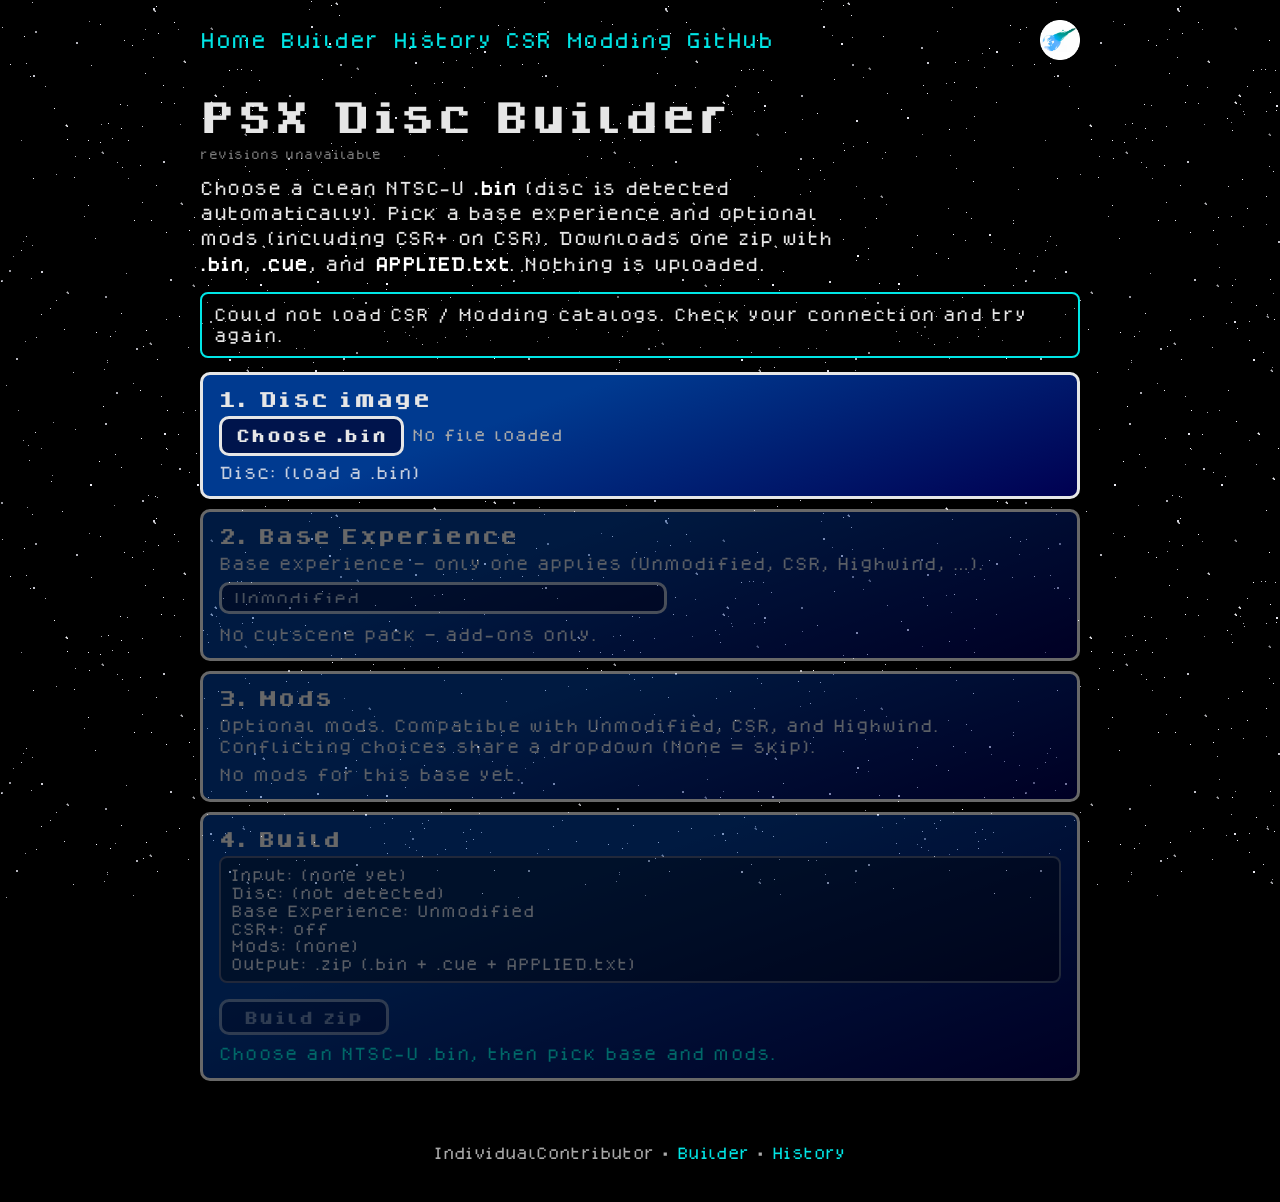
==== builder/index.html @ df6521f1 "builder: show CSR and mods manifest commits next to builder revision Same GitHub commits API as the " ====
<!DOCTYPE html>
<html lang="en">
<head>
	<meta charset="UTF-8" />
	<meta name="viewport" content="width=device-width, initial-scale=1.0" />
	<title>PSX Disc Builder — IndividualContributor</title>
	<meta name="description" content="Apply CSR, Highwind, CSR+, and mods to your Final Fantasy VII NTSC-U .bin in the browser." />
	<link rel="icon" href="/favicon.ico" type="image/x-icon" />
	<link rel="stylesheet" href="./builder.css" />
	<meta property="og:type" content="website" />
	<meta property="og:site_name" content="IndividualContributor" />
	<meta property="og:url" content="https://individualcontributor.dev/builder/" />
	<meta property="og:title" content="PSX Disc Builder — IndividualContributor" />
	<meta property="og:description" content="Apply CSR, Highwind, CSR+, and mods to your Final Fantasy VII NTSC-U .bin in the browser." />
	<meta property="og:image" content="https://individualcontributor.dev/og-builder.png" />
	<meta property="og:image:type" content="image/png" />
	<meta property="og:image:width" content="1200" />
	<meta property="og:image:height" content="630" />
	<meta property="og:image:alt" content="PSX Disc Builder — Final Fantasy VII PS1 CSR and mods" />
	<meta name="twitter:card" content="summary_large_image" />
	<meta name="twitter:title" content="PSX Disc Builder — IndividualContributor" />
	<meta name="twitter:description" content="Apply CSR, Highwind, CSR+, and mods to your Final Fantasy VII NTSC-U .bin in the browser." />
	<meta name="twitter:image" content="https://individualcontributor.dev/og-builder.png" />
</head>
<body>
	<div id="space"></div>

	<div class="container">
		<div class="header-bar">
			<nav class="nav-links">
				<a href="/">Home</a>
				<a href="/builder/">Builder</a>
				<a href="/history/">History</a>
				<a href="https://github.com/individualcontributordev/Final-Fantasy-7-CSR" target="_blank" rel="noreferrer">CSR</a>
				<a href="https://github.com/individualcontributordev/Final-Fantasy-7-Modding" target="_blank" rel="noreferrer">Modding</a>
				<a href="https://github.com/individualcontributordev" target="_blank" rel="noreferrer">GitHub</a>
			</nav>
			<img src="/meteor.png" alt="" class="site-logo" />
		</div>

		<main>
			<header class="hero">
				<h1 id="page-title">PSX Disc Builder</h1>
				<p id="builder-revision" class="builder-revision" title="Latest GitHub commits for the builder UI and pack manifests">…</p>
				<p class="lede">
					Choose a clean NTSC-U <strong>.bin</strong> (disc is detected automatically).
					Pick a base experience and optional mods (including CSR+ on CSR).
					Downloads one zip with <strong>.bin</strong>, <strong>.cue</strong>, and
					<strong>APPLIED.txt</strong>. Nothing is uploaded.
				</p>
			</header>

			<div id="load-banner" class="note" hidden></div>

			<section class="panel" id="panel-source">
				<h2>1. Disc image</h2>
				<div class="row">
					<label class="file-btn">
						Choose .bin
						<input type="file" id="bin-file" accept=".bin,.img,.iso" />
					</label>
					<span class="file-label" id="file-label">No file loaded</span>
				</div>
				<p id="disc-info" class="explainer" style="margin-bottom:0;">Disc: (load a .bin)</p>
			</section>

			<section class="panel" id="panel-base">
				<h2>2. Base Experience</h2>
				<p class="explainer" id="explainer-base"></p>
				<div id="base-list"></div>
			</section>

			<section class="panel" id="panel-mods">
				<h2>3. Mods</h2>
				<p class="explainer" id="explainer-mods"></p>
				<div id="mod-preset-list"></div>
				<div id="mod-list" class="layer-list"></div>
			</section>

			<section class="panel" id="panel-build">
				<h2>4. Build</h2>
				<pre class="plan" id="plan"></pre>
				<div class="row" style="margin-top:16px;margin-bottom:0;">
					<button type="button" id="apply" disabled>Build zip</button>
				</div>
				<p id="status" aria-live="polite"></p>
			</section>
		</main>

			<footer>
				<p>IndividualContributor · <a href="/builder/">Builder</a> · <a href="/history/">History</a></p>
			</footer>
	</div>

	<script type="module" src="./builder.js"></script>
</body>
</html>
---- builder/builder.css ----
/* Builder-specific styles. Shared chrome: /site.css */

@import url("/site.css");

/* Tighter builder main/hero (tool UI) */
main {
  padding: 16px 0 28px;
}

.hero {
  margin-bottom: 16px;
}

.hero h1 {
  margin: 0 0 10px;
}

.lede {
  margin: 0;
  line-height: 1.65;
  letter-spacing: 0.6px;
}

.note {
	margin: 0 0 14px;
	padding: 10px 12px;
	border: 2px solid var(--ff7-link);
	border-radius: 8px;
	background: rgba(0, 0, 0, 0.25);
	color: var(--ff7-text);
	font-size: 0.875rem;
	line-height: 1.5;
	letter-spacing: 1.2px;
}

/* Author display must not override the HTML hidden attribute */
.note[hidden] {
	display: none !important;
}

/* Builder panels slightly tighter than site default */
.panel {
	padding: 14px 16px;
	margin-bottom: 10px;
}

.panel.is-locked {
	opacity: 0.45;
	pointer-events: none;
}

.panel h2 {
	margin: 0 0 8px;
	font-size: 1.05rem;
	letter-spacing: 1.3px;
}

.explainer {
	margin: 0 0 8px;
	font-size: 0.85rem;
	line-height: 1.5;
	letter-spacing: 1px;
	color: #c8d0e0;
}

.explainer:empty {
	display: none;
}

.choice {
	display: flex;
	flex-direction: column;
	gap: 6px;
	margin: 0;
	cursor: pointer;
	font-size: 0.7rem;
	line-height: 1.2;
	letter-spacing: 0.3px;
}

.choice:last-child { margin-bottom: 0; }

.choice input {
	accent-color: var(--ff7-link);
	align-self: flex-start;
	margin-top: 2px;
}

.choice span {
	order: -1;
	overflow: hidden;
	text-overflow: ellipsis;
	display: -webkit-box;
	-webkit-line-clamp: 2;
	-webkit-box-orient: vertical;
	word-break: break-word;
}

.choice strong {
	display: block;
	font-family: "DogicaPixelBold", Arial, sans-serif;
	letter-spacing: 0.3px;
	font-weight: bold;
}

.choice.is-disabled {
	opacity: 0.5;
	cursor: not-allowed;
	pointer-events: none;
}

.choice input:disabled {
	cursor: not-allowed;
	pointer-events: none;
}

.choice.is-disabled input {
	pointer-events: none;
}

.row {
	display: flex;
	flex-wrap: wrap;
	gap: 8px;
	align-items: center;
	margin-bottom: 6px;
}

.file-label {
	color: var(--ff7-muted);
	font-size: 0.8rem;
	letter-spacing: 1px;
}

button, .file-btn {
	appearance: none;
	font-family: "DogicaPixelBold", Arial, sans-serif;
	font-size: 0.85rem;
	letter-spacing: 1.3px;
	color: var(--ff7-text);
	background: rgba(0, 0, 40, 0.65);
	border: 3px solid var(--ff7-text);
	border-radius: 10px;
	padding: 9px 14px;
	cursor: pointer;
}

button:hover:not(:disabled), .file-btn:hover {
	color: #000;
	background: var(--ff7-link);
	border-color: var(--ff7-link);
}

button:disabled {
	opacity: 0.45;
	cursor: not-allowed;
}

button#apply {
	padding: 10px 22px;
}

button#apply.is-busy,
button#apply.is-busy:disabled {
	opacity: 1;
	cursor: wait;
	color: var(--ff7-link);
}

select#base-select,
select#pack-preset-select,
select#mod-preset-select,
select[name="addon-group"] {
	display: block;
	width: 100%;
	max-width: 28rem;
	appearance: none;
	font-family: "DogicaPixelRegular", Arial, sans-serif;
	font-size: 0.85rem;
	letter-spacing: 0.8px;
	color: var(--ff7-text);
	background: rgba(0, 0, 40, 0.65);
	border: 3px solid var(--ff7-text);
	border-radius: 10px;
	padding: 8px 12px;
	cursor: pointer;
}

	/* Hover/focus only when enabled — disabled selects match .choice.is-disabled (no glow). */
	select#base-select:hover:not(:disabled),
	select#base-select:focus:not(:disabled),
	select#pack-preset-select:hover:not(:disabled),
	select#pack-preset-select:focus:not(:disabled),
	select#mod-preset-select:hover:not(:disabled),
	select#mod-preset-select:focus:not(:disabled),
	select[name="addon-group"]:hover:not(:disabled),
	select[name="addon-group"]:focus:not(:disabled) {
		border-color: var(--ff7-link);
		outline: none;
	}

	select#base-select option,
	select#base-select optgroup,
	select#pack-preset-select option,
	select#mod-preset-select option,
	select[name="addon-group"] option {
		background: #000051;
		color: var(--ff7-text);
	}

	select[name="addon-group"] option:disabled,
	select#pack-preset-select option:disabled,
	select#mod-preset-select option:disabled {
		opacity: 0.5;
	}

.addon-group {
	margin: 0 0 10px;
}

.addon-group:last-child {
	margin-bottom: 0;
}

.addon-group-label {
	display: block;
	margin: 0 0 5px;
	font-family: "DogicaPixelBold", Arial, sans-serif;
	/* Smaller than panel H2 so long titles like "Field Random Encounters" fit */
	font-size: 0.62rem;
	line-height: 1.35;
	letter-spacing: 0.2px;
	color: var(--ff7-text);
	overflow: hidden;
	text-overflow: ellipsis;
	white-space: nowrap;
}

/* Single line for labels since we prevent wrapping */
.layer-list .addon-group-label {
	min-height: 1.3em;
}

/* Add-ons: all-disc row on top, then Disc 1 | 2 | 3 columns */
.layer-list {
	display: flex;
	flex-direction: column;
	gap: 28px;
}

.addon-section-title {
	margin: 0 0 10px;
	font-family: "DogicaPixelBold", Arial, sans-serif;
	font-size: 0.72rem;
	letter-spacing: 1.2px;
	color: var(--ff7-link);
	text-transform: uppercase;
}

.addon-section-all {
	/* No header / no divider — rely on .layer-list gap */
	padding-bottom: 0;
	border-bottom: none;
	margin-bottom: 4px;
}

.addon-all-grid {
	display: grid;
	grid-template-columns: repeat(auto-fill, minmax(200px, 1fr));
	gap: 12px 16px;
	align-items: start;
}

.addon-disc-columns {
	display: grid;
	grid-template-columns: repeat(3, minmax(0, 1fr));
	gap: 12px 14px;
	align-items: start;
}

.addon-disc-col {
	min-width: 0;
	padding: 10px 10px 12px;
	background: rgba(0, 0, 30, 0.35);
	border: 1px solid rgba(255, 255, 255, 0.12);
	border-radius: 8px;
	transition: opacity 0.15s ease, border-color 0.15s ease, box-shadow 0.15s ease,
		filter 0.15s ease;
}

/* Loaded disc column: clearer frame so it reads as the active slot */
.addon-disc-col.is-active {
	opacity: 1;
	border-color: rgba(0, 200, 255, 0.45);
	box-shadow: 0 0 0 1px rgba(0, 200, 255, 0.12), inset 0 0 18px rgba(0, 80, 160, 0.25);
	background: rgba(0, 30, 70, 0.45);
}

/* Other discs while one is loaded: still visible for catalog, but quieter */
.addon-disc-col.is-inactive {
	opacity: 0.38;
	filter: grayscale(0.35);
	border-color: rgba(255, 255, 255, 0.06);
	background: rgba(0, 0, 20, 0.22);
}

.addon-disc-col.is-inactive .addon-section-title {
	color: rgba(200, 220, 255, 0.55);
}

.addon-disc-col .addon-section-title {
	margin-bottom: 12px;
	padding-bottom: 6px;
	border-bottom: 1px solid rgba(255, 255, 255, 0.1);
	text-align: center;
	display: flex;
	flex-wrap: wrap;
	align-items: center;
	justify-content: center;
	gap: 6px 8px;
}

.addon-disc-badge {
	display: inline-block;
	font-family: "DogicaPixelRegular", Arial, sans-serif;
	font-size: 0.55rem;
	letter-spacing: 0.8px;
	text-transform: uppercase;
	padding: 2px 6px;
	border-radius: 4px;
	border: 1px solid rgba(0, 220, 255, 0.5);
	color: var(--ff7-link);
	background: rgba(0, 60, 120, 0.45);
	vertical-align: middle;
}

.addon-disc-badge.is-muted {
	border-color: rgba(255, 255, 255, 0.15);
	color: rgba(200, 220, 255, 0.45);
	background: rgba(0, 0, 0, 0.25);
}

.addon-disc-col-body {
	display: flex;
	flex-direction: column;
	gap: 10px;
}

.addon-col-empty {
	margin: 0;
	font-size: 0.65rem;
	letter-spacing: 0.6px;
	opacity: 0.55;
	text-align: center;
	padding: 8px 4px;
}

.addon-disc-col.is-inactive .addon-col-empty {
	opacity: 0.75;
}

.layer-list .addon-group {
	margin: 0;
	display: flex;
	flex-direction: column;
}

.layer-list select[name="addon-group"] {
	max-width: none;
}

.layer-list .choice {
	margin: 0;
	padding: 8px;
	background: rgba(0, 0, 40, 0.3);
	border: 1px solid rgba(255, 255, 255, 0.1);
	border-radius: 6px;
}

@media (max-width: 720px) {
	.addon-disc-columns {
		grid-template-columns: 1fr;
	}
}

.preset-dropdown-wrap {
	margin-bottom: 24px;
	padding-bottom: 24px;
	border-bottom: 1px solid var(--ff7-border);
}

.preset-label {
	display: block;
	margin: 0 0 8px;
	font-family: "DogicaPixelBold", Arial, sans-serif;
	font-size: 0.9rem;
	line-height: 1.3;
	letter-spacing: 1px;
	text-transform: uppercase;
}

/* Match .choice.is-disabled: dim + not-allowed + no hover/click (opacity on wrap only). */
select#pack-preset-select:disabled,
select#mod-preset-select:disabled,
select[name="addon-group"]:disabled,
select#base-select:disabled {
	cursor: not-allowed;
	pointer-events: none;
}

.preset-dropdown-wrap.is-disabled,
.addon-group.is-disabled {
	opacity: 0.5;
	cursor: not-allowed;
	pointer-events: none;
}

input[type="file"] {
	position: absolute;
	width: 1px;
	height: 1px;
	opacity: 0;
	overflow: hidden;
}

.plan {
	margin: 0;
	padding: 8px 10px;
	background: rgba(0, 0, 0, 0.35);
	border: 2px solid #4a5a80;
	border-radius: 8px;
	white-space: pre-wrap;
	font-family: "DogicaPixelRegular", monospace;
	font-size: 0.8rem;
	line-height: 1.4;
	letter-spacing: 1px;
	color: #c8d0e0;
}

.plan:empty {
	display: none;
}

#status {
	min-height: 1.4em;
	margin: 8px 0 0;
	color: var(--ff7-link);
	font-size: 0.85rem;
	letter-spacing: 1.2px;
	line-height: 1.5;
}

#status.is-error { color: #ff6b8a; }

#disc-info.is-error { color: #ff6b8a; }

.panel.is-empty .layer-list {
	opacity: 0.85;
}

/* Secondary line under free checkboxes (e.g. Single-disc whole-game hint) */
.choice-hint {
	display: block;
	margin-top: 0.2rem;
	font-size: 0.85em;
	font-weight: normal;
	opacity: 0.8;
	line-height: 1.35;
	max-width: 36rem;
}

.builder-revision {
	margin: 0.15rem 0 0.75rem;
	font-size: 0.62rem;
	letter-spacing: 0.6px;
	opacity: 0.55;
	font-family: "DogicaPixelRegular", Arial, sans-serif;
}
.builder-revision a {
	color: inherit;
	text-decoration: none;
	border-bottom: 1px dotted rgba(255, 255, 255, 0.25);
}
.builder-revision a:hover {
	opacity: 1;
	border-bottom-color: rgba(0, 200, 255, 0.5);
}
.builder-revision-miss {
	opacity: 0.75;
}


/* Whole-page freeze while zip/build is running */
body.is-building {
	cursor: progress;
}
body.is-building .panel.is-locked {
	opacity: 0.5;
}
label.file-btn.is-locked-control {
	opacity: 0.45;
	pointer-events: none;
	cursor: not-allowed;
}

/* Build progress — spinner + banter (theme-matched) */
#status.is-building-status {
	color: var(--ff7-text);
}

.build-status {
	display: flex;
	align-items: flex-start;
	gap: 12px;
	margin-top: 4px;
	padding: 10px 12px;
	border: 2px solid var(--ff7-link);
	border-radius: 8px;
	background: rgba(0, 0, 40, 0.45);
}

.build-spinner {
	flex: 0 0 auto;
	width: 22px;
	height: 22px;
	margin-top: 2px;
	border-radius: 50%;
	border: 3px solid rgba(0, 230, 230, 0.25);
	border-top-color: var(--ff7-link);
	border-right-color: var(--ff7-link);
	animation: ff7-spin 0.85s linear infinite;
}

@keyframes ff7-spin {
	to { transform: rotate(360deg); }
}

.build-status-text {
	min-width: 0;
	flex: 1;
}

.build-status-main {
	color: var(--ff7-link);
	font-size: 0.85rem;
	letter-spacing: 1.1px;
	line-height: 1.45;
}

.build-status-sub {
	margin-top: 4px;
	color: #c8d0e0;
	font-size: 0.75rem;
	letter-spacing: 0.9px;
	line-height: 1.4;
	opacity: 0.9;
}

.build-done-line {
	color: var(--ff7-link);
	margin-bottom: 6px;
	letter-spacing: 1px;
	line-height: 1.45;
}

.build-done-row {
	color: var(--ff7-text);
	font-size: 0.8rem;
	letter-spacing: 0.9px;
	line-height: 1.45;
}

.build-done-row code {
	font-family: "DogicaPixelRegular", monospace;
	color: var(--ff7-link);
	font-size: 0.78rem;
}

.build-done-row a {
	color: var(--ff7-link);
}
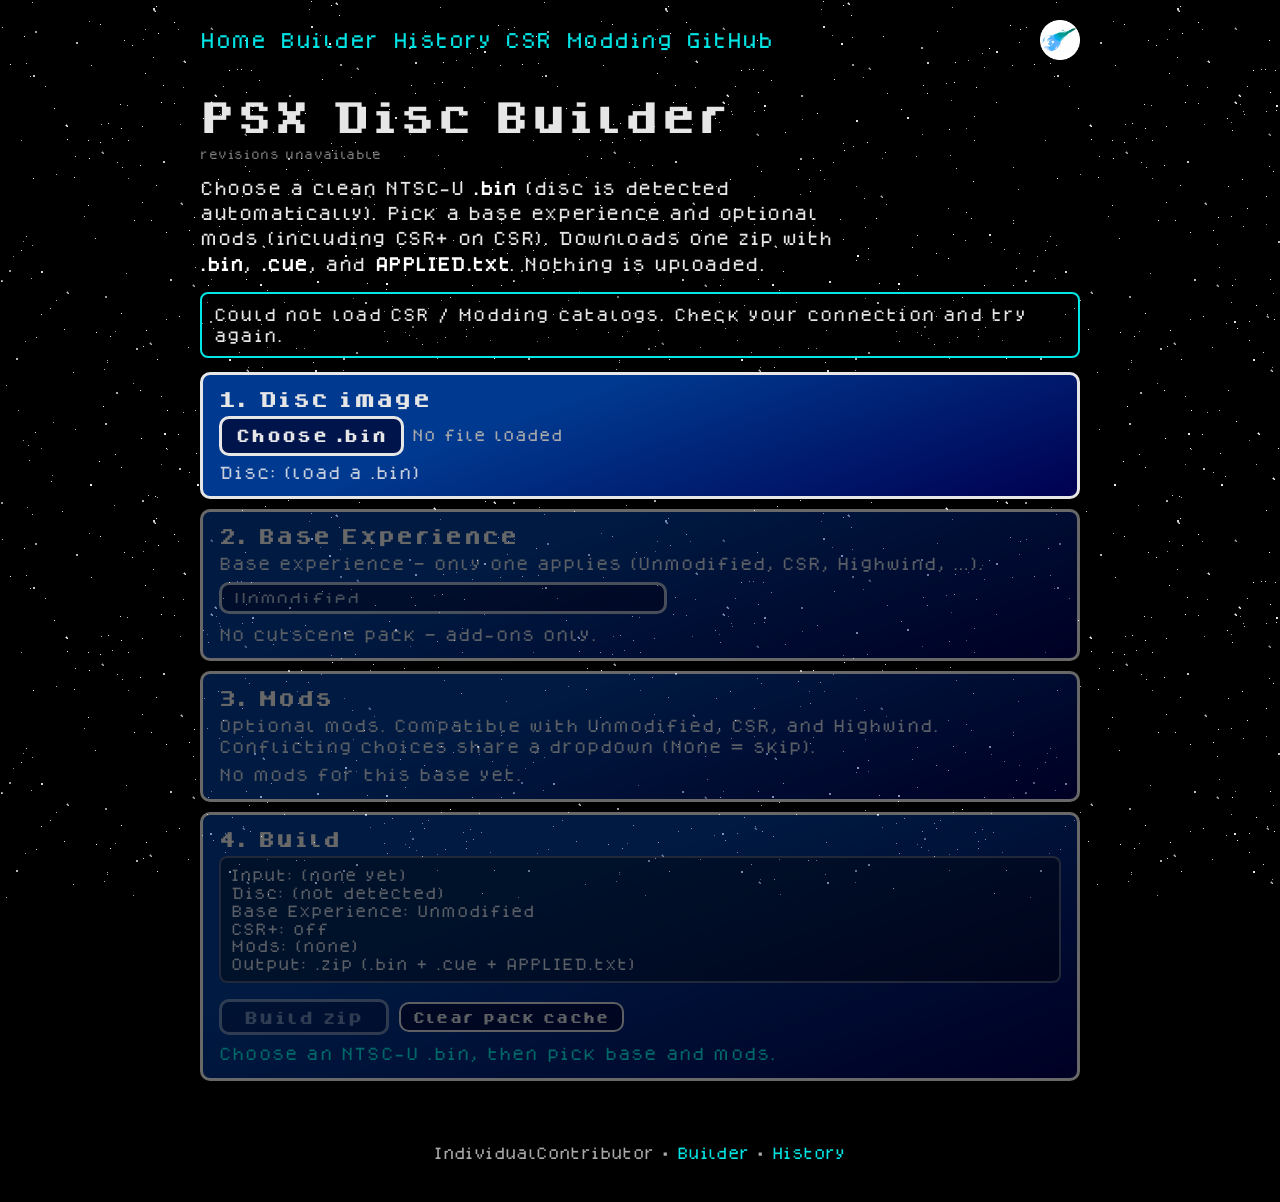
==== commit 425ea9f6: "builder: IndexedDB pack layer cache (survives hard reload) Cache ic-layer-v1 JSON by pack id@version" ====
--- a/builder/index.html
+++ b/builder/index.html
@@ -80,8 +80,11 @@
 			<section class="panel" id="panel-build">
 				<h2>4. Build</h2>
 				<pre class="plan" id="plan"></pre>
-				<div class="row" style="margin-top:16px;margin-bottom:0;">
+				<div class="row" style="margin-top:16px;margin-bottom:0;flex-wrap:wrap;gap:10px;align-items:center;">
 					<button type="button" id="apply" disabled>Build zip</button>
+					<button type="button" id="clear-layer-cache" class="btn-secondary" title="Clears cached pack layers from this browser. Manifests always reload. Use if a pack update looks stuck.">
+						Clear pack cache
+					</button>
 				</div>
 				<p id="status" aria-live="polite"></p>
 			</section>
--- a/builder/builder.css
+++ b/builder/builder.css
@@ -86,14 +86,15 @@
 	margin-top: 2px;
 }
 
-.choice span {
+.choice > span {
 	order: -1;
-	overflow: hidden;
-	text-overflow: ellipsis;
-	display: -webkit-box;
-	-webkit-line-clamp: 2;
-	-webkit-box-orient: vertical;
+	/* line-clamp clipped BETA badge borders */
+	overflow: visible;
 	word-break: break-word;
+	display: flex;
+	flex-direction: column;
+	gap: 0.25rem;
+	min-width: 0;
 }
 
 .choice strong {
@@ -158,6 +159,13 @@
 
 button#apply {
 	padding: 10px 22px;
+}
+
+button.btn-secondary {
+	font-size: 0.75rem;
+	padding: 8px 12px;
+	opacity: 0.9;
+	border-width: 2px;
 }
 
 button#apply.is-busy,
@@ -340,6 +348,43 @@
 	background: rgba(0, 0, 0, 0.25);
 }
 
+/* BETA label for unfinished / known-buggy packs */
+.choice-title {
+	display: flex;
+	flex-wrap: wrap;
+	align-items: center;
+	gap: 0.45em 0.55em;
+	overflow: visible;
+}
+
+.choice-title-text {
+	font-family: "DogicaPixelBold", Arial, sans-serif;
+	letter-spacing: 0.3px;
+	font-weight: bold;
+	min-width: 0;
+}
+
+.addon-beta-badge {
+	display: inline-flex;
+	align-items: center;
+	flex: 0 0 auto;
+	margin: 0;
+	font-family: "DogicaPixelRegular", Arial, sans-serif;
+	font-size: 0.55rem;
+	line-height: 1;
+	letter-spacing: 0.9px;
+	text-transform: uppercase;
+	padding: 3px 6px 2px;
+	border-radius: 4px;
+	border: 1px solid rgba(255, 180, 60, 0.75);
+	color: #ffd48a;
+	background: rgba(80, 40, 0, 0.55);
+	font-weight: normal;
+	position: relative;
+	z-index: 1;
+}
+
+
 .addon-disc-col-body {
 	display: flex;
 	flex-direction: column;
@@ -371,10 +416,11 @@
 
 .layer-list .choice {
 	margin: 0;
-	padding: 8px;
+	padding: 10px 8px 8px;
 	background: rgba(0, 0, 40, 0.3);
 	border: 1px solid rgba(255, 255, 255, 0.1);
 	border-radius: 6px;
+	overflow: visible;
 }
 
 @media (max-width: 720px) {
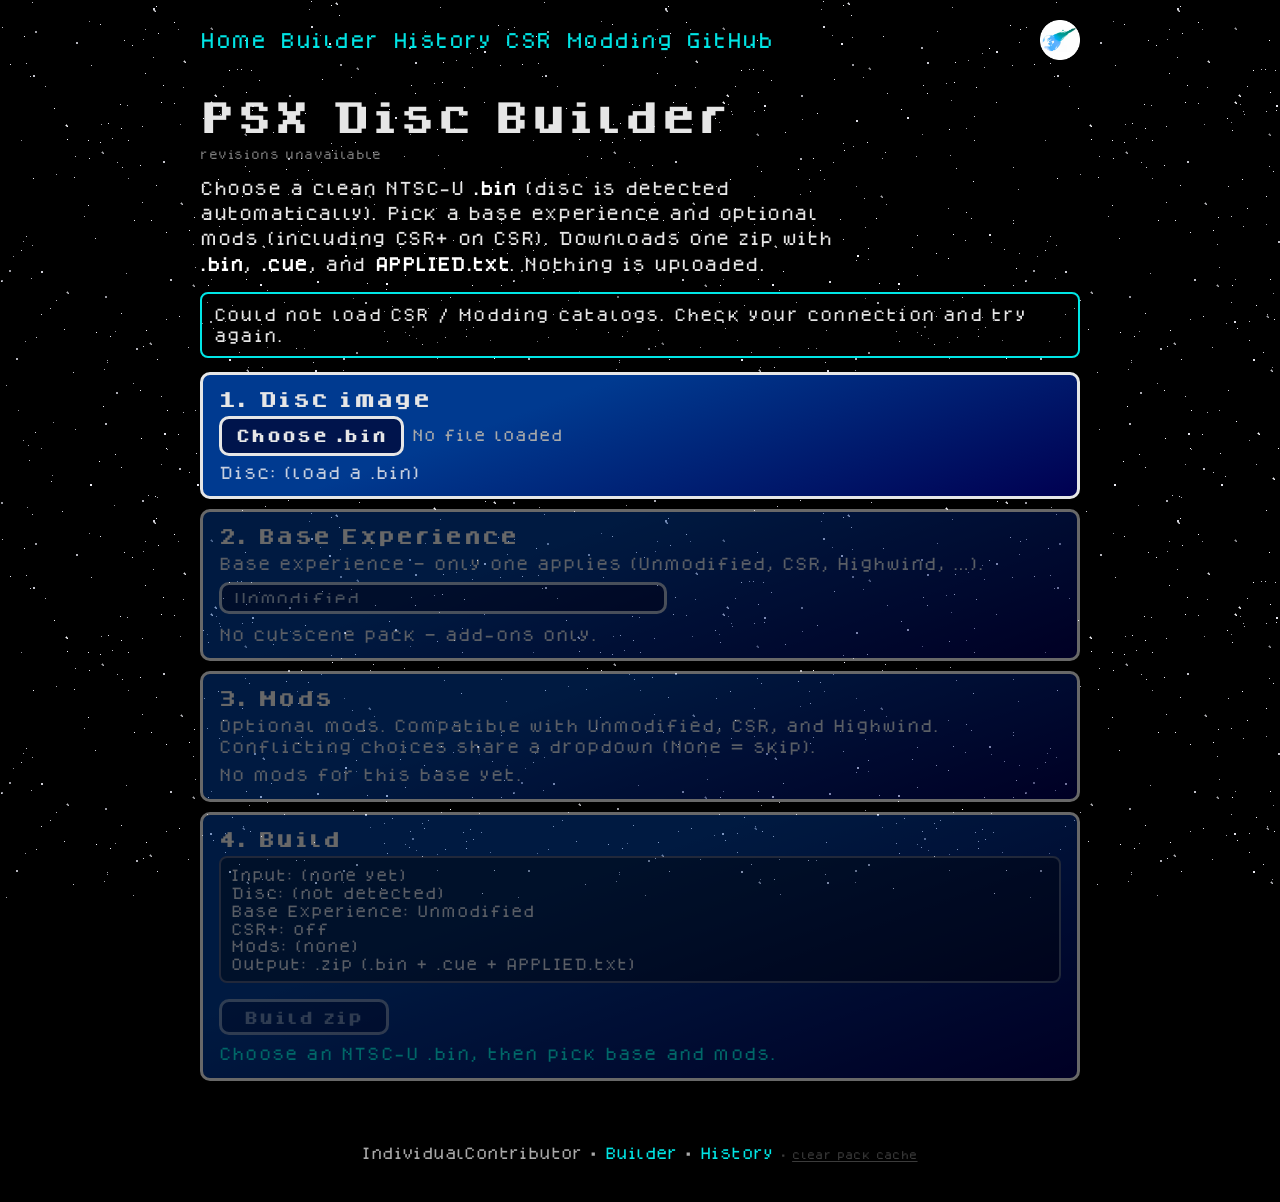
==== commit 12e1e55a: "builder: auto-invalidate pack cache on version bump; hide clear control Manifests fetch with no-stor" ====
--- a/builder/index.html
+++ b/builder/index.html
@@ -80,18 +80,17 @@
 			<section class="panel" id="panel-build">
 				<h2>4. Build</h2>
 				<pre class="plan" id="plan"></pre>
-				<div class="row" style="margin-top:16px;margin-bottom:0;flex-wrap:wrap;gap:10px;align-items:center;">
+				<div class="row" style="margin-top:16px;margin-bottom:0;">
 					<button type="button" id="apply" disabled>Build zip</button>
-					<button type="button" id="clear-layer-cache" class="btn-secondary" title="Clears cached pack layers from this browser. Manifests always reload. Use if a pack update looks stuck.">
-						Clear pack cache
-					</button>
 				</div>
 				<p id="status" aria-live="polite"></p>
 			</section>
 		</main>
 
 			<footer>
-				<p>IndividualContributor · <a href="/builder/">Builder</a> · <a href="/history/">History</a></p>
+				<p>IndividualContributor · <a href="/builder/">Builder</a> · <a href="/history/">History</a>
+					<span class="footer-dev-tools" title="Developer only"> · <button type="button" id="clear-layer-cache" class="footer-cache-clear">clear pack cache</button></span>
+				</p>
 			</footer>
 	</div>
 
--- a/builder/builder.css
+++ b/builder/builder.css
@@ -625,3 +625,32 @@
 .build-done-row a {
 	color: var(--ff7-link);
 }
+
+/* Dev-only: pack layer cache wipe — quiet footer control */
+.footer-dev-tools {
+	opacity: 0.35;
+	font-size: 0.7em;
+}
+.footer-dev-tools:hover {
+	opacity: 0.85;
+}
+button.footer-cache-clear {
+	appearance: none;
+	font: inherit;
+	font-size: inherit;
+	letter-spacing: inherit;
+	color: inherit;
+	background: none;
+	border: none;
+	padding: 0;
+	margin: 0;
+	cursor: pointer;
+	text-decoration: underline;
+	text-underline-offset: 2px;
+	border-radius: 0;
+}
+button.footer-cache-clear:hover {
+	color: var(--ff7-link);
+	background: none;
+	border: none;
+}
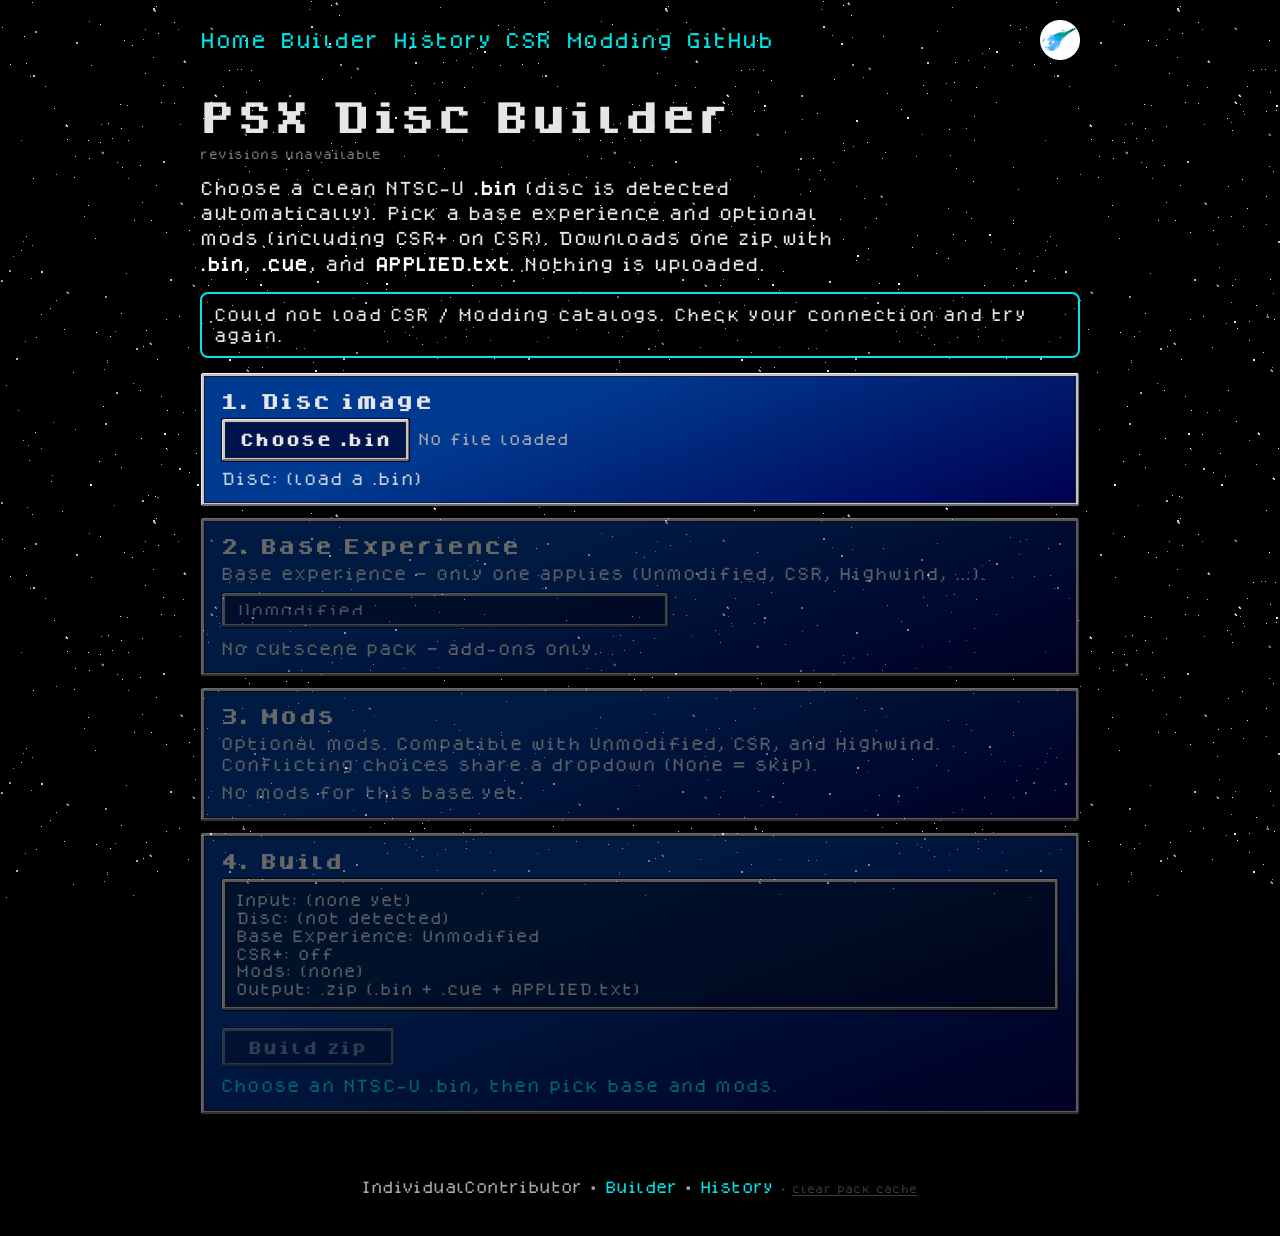
==== commit 22ec2189: "Remove the preset mechanism from the builder The Preset dropdown bundled several add-ons under one c" ====
--- a/builder/index.html
+++ b/builder/index.html
@@ -41,7 +41,7 @@
 		<main>
 			<header class="hero">
 				<h1 id="page-title">PSX Disc Builder</h1>
-				<p id="builder-revision" class="builder-revision" title="Latest GitHub commits for the builder UI and pack manifests">…</p>
+				<p id="builder-revision" class="builder-revision" title="Latest GitHub commits touching each repo's builder/ folder">…</p>
 				<p class="lede">
 					Choose a clean NTSC-U <strong>.bin</strong> (disc is detected automatically).
 					Pick a base experience and optional mods (including CSR+ on CSR).
@@ -73,7 +73,6 @@
 			<section class="panel" id="panel-mods">
 				<h2>3. Mods</h2>
 				<p class="explainer" id="explainer-mods"></p>
-				<div id="mod-preset-list"></div>
 				<div id="mod-list" class="layer-list"></div>
 			</section>
 
--- a/builder/builder.css
+++ b/builder/builder.css
@@ -80,10 +80,38 @@
 
 .choice:last-child { margin-bottom: 0; }
 
-.choice input {
-	accent-color: var(--ff7-link);
+/*
+ * Add-on toggles are the FF7 materia socket sprite instead of a native
+ * checkbox: empty socket when off, glowing red orb when on. Both PNGs are
+ * native 11x12 game pixels drawn at 2x, so image-rendering must stay pixelated.
+ */
+.choice input[type="checkbox"] {
+	appearance: none;
+	flex: 0 0 auto;
 	align-self: flex-start;
-	margin-top: 2px;
+	width: 22px;
+	height: 22px;
+	margin: 0;
+	padding: 0;
+	border: none;
+	background: url("./materia-off.png") no-repeat center / 22px 22px;
+	cursor: inherit;
+	image-rendering: pixelated;
+	image-rendering: crisp-edges;
+}
+
+.choice input[type="checkbox"]:checked {
+	background-image: url("./materia-on.png");
+}
+
+/* drop-shadow rather than box-shadow so the glow hugs the round sprite. */
+.choice:not(.is-disabled):hover input[type="checkbox"] {
+	filter: drop-shadow(0 0 3px rgba(0, 230, 230, 0.9));
+}
+
+.choice input[type="checkbox"]:focus-visible {
+	outline: 2px solid var(--ff7-link);
+	outline-offset: 2px;
 }
 
 .choice > span {
@@ -140,8 +168,6 @@
 	letter-spacing: 1.3px;
 	color: var(--ff7-text);
 	background: rgba(0, 0, 40, 0.65);
-	border: 3px solid var(--ff7-text);
-	border-radius: 10px;
 	padding: 9px 14px;
 	cursor: pointer;
 }
@@ -149,7 +175,7 @@
 button:hover:not(:disabled), .file-btn:hover {
 	color: #000;
 	background: var(--ff7-link);
-	border-color: var(--ff7-link);
+	border-radius: 10px;
 }
 
 button:disabled {
@@ -165,7 +191,6 @@
 	font-size: 0.75rem;
 	padding: 8px 12px;
 	opacity: 0.9;
-	border-width: 2px;
 }
 
 button#apply.is-busy,
@@ -176,8 +201,6 @@
 }
 
 select#base-select,
-select#pack-preset-select,
-select#mod-preset-select,
 select[name="addon-group"] {
 	display: block;
 	width: 100%;
@@ -188,8 +211,6 @@
 	letter-spacing: 0.8px;
 	color: var(--ff7-text);
 	background: rgba(0, 0, 40, 0.65);
-	border: 3px solid var(--ff7-text);
-	border-radius: 10px;
 	padding: 8px 12px;
 	cursor: pointer;
 }
@@ -197,28 +218,19 @@
 	/* Hover/focus only when enabled — disabled selects match .choice.is-disabled (no glow). */
 	select#base-select:hover:not(:disabled),
 	select#base-select:focus:not(:disabled),
-	select#pack-preset-select:hover:not(:disabled),
-	select#pack-preset-select:focus:not(:disabled),
-	select#mod-preset-select:hover:not(:disabled),
-	select#mod-preset-select:focus:not(:disabled),
 	select[name="addon-group"]:hover:not(:disabled),
 	select[name="addon-group"]:focus:not(:disabled) {
-		border-color: var(--ff7-link);
 		outline: none;
 	}
 
 	select#base-select option,
 	select#base-select optgroup,
-	select#pack-preset-select option,
-	select#mod-preset-select option,
 	select[name="addon-group"] option {
 		background: #000051;
 		color: var(--ff7-text);
 	}
 
-	select[name="addon-group"] option:disabled,
-	select#pack-preset-select option:disabled,
-	select#mod-preset-select option:disabled {
+	select[name="addon-group"] option:disabled {
 		opacity: 0.5;
 	}
 
@@ -279,81 +291,17 @@
 	align-items: start;
 }
 
-.addon-disc-columns {
-	display: grid;
-	grid-template-columns: repeat(3, minmax(0, 1fr));
-	gap: 12px 14px;
-	align-items: start;
-}
-
-.addon-disc-col {
+/* Title on first line; version + BETA on the line below */
+.choice-body {
+	display: flex;
+	flex-direction: column;
+	align-items: flex-start;
+	gap: 0.28em;
 	min-width: 0;
-	padding: 10px 10px 12px;
-	background: rgba(0, 0, 30, 0.35);
-	border: 1px solid rgba(255, 255, 255, 0.12);
-	border-radius: 8px;
-	transition: opacity 0.15s ease, border-color 0.15s ease, box-shadow 0.15s ease,
-		filter 0.15s ease;
-}
-
-/* Loaded disc column: clearer frame so it reads as the active slot */
-.addon-disc-col.is-active {
-	opacity: 1;
-	border-color: rgba(0, 200, 255, 0.45);
-	box-shadow: 0 0 0 1px rgba(0, 200, 255, 0.12), inset 0 0 18px rgba(0, 80, 160, 0.25);
-	background: rgba(0, 30, 70, 0.45);
-}
-
-/* Other discs while one is loaded: still visible for catalog, but quieter */
-.addon-disc-col.is-inactive {
-	opacity: 0.38;
-	filter: grayscale(0.35);
-	border-color: rgba(255, 255, 255, 0.06);
-	background: rgba(0, 0, 20, 0.22);
-}
-
-.addon-disc-col.is-inactive .addon-section-title {
-	color: rgba(200, 220, 255, 0.55);
-}
-
-.addon-disc-col .addon-section-title {
-	margin-bottom: 12px;
-	padding-bottom: 6px;
-	border-bottom: 1px solid rgba(255, 255, 255, 0.1);
-	text-align: center;
-	display: flex;
-	flex-wrap: wrap;
-	align-items: center;
-	justify-content: center;
-	gap: 6px 8px;
-}
-
-.addon-disc-badge {
-	display: inline-block;
-	font-family: "DogicaPixelRegular", Arial, sans-serif;
-	font-size: 0.55rem;
-	letter-spacing: 0.8px;
-	text-transform: uppercase;
-	padding: 2px 6px;
-	border-radius: 4px;
-	border: 1px solid rgba(0, 220, 255, 0.5);
-	color: var(--ff7-link);
-	background: rgba(0, 60, 120, 0.45);
-	vertical-align: middle;
-}
-
-.addon-disc-badge.is-muted {
-	border-color: rgba(255, 255, 255, 0.15);
-	color: rgba(200, 220, 255, 0.45);
-	background: rgba(0, 0, 0, 0.25);
-}
-
-/* BETA label for unfinished / known-buggy packs */
+}
+
 .choice-title {
-	display: flex;
-	flex-wrap: wrap;
-	align-items: center;
-	gap: 0.45em 0.55em;
+	display: block;
 	overflow: visible;
 }
 
@@ -362,6 +310,33 @@
 	letter-spacing: 0.3px;
 	font-weight: bold;
 	min-width: 0;
+}
+
+.choice-meta {
+	display: flex;
+	flex-wrap: wrap;
+	align-items: center;
+	gap: 0.4em 0.5em;
+}
+
+.addon-version-badge {
+	display: inline-flex;
+	align-items: center;
+	flex: 0 0 auto;
+	margin: 0;
+	font-family: "DogicaPixelRegular", Arial, sans-serif;
+	font-size: 0.55rem;
+	line-height: 1;
+	letter-spacing: 0.6px;
+	padding: 3px 6px 2px;
+	border-radius: 4px;
+	border: 1px solid rgba(140, 160, 200, 0.55);
+	color: #c5d0e6;
+	background: rgba(20, 30, 50, 0.55);
+	font-weight: normal;
+	position: relative;
+	z-index: 1;
+	white-space: nowrap;
 }
 
 .addon-beta-badge {
@@ -385,25 +360,6 @@
 }
 
 
-.addon-disc-col-body {
-	display: flex;
-	flex-direction: column;
-	gap: 10px;
-}
-
-.addon-col-empty {
-	margin: 0;
-	font-size: 0.65rem;
-	letter-spacing: 0.6px;
-	opacity: 0.55;
-	text-align: center;
-	padding: 8px 4px;
-}
-
-.addon-disc-col.is-inactive .addon-col-empty {
-	opacity: 0.75;
-}
-
 .layer-list .addon-group {
 	margin: 0;
 	display: flex;
@@ -418,43 +374,17 @@
 	margin: 0;
 	padding: 10px 8px 8px;
 	background: rgba(0, 0, 40, 0.3);
-	border: 1px solid rgba(255, 255, 255, 0.1);
 	border-radius: 6px;
 	overflow: visible;
 }
 
-@media (max-width: 720px) {
-	.addon-disc-columns {
-		grid-template-columns: 1fr;
-	}
-}
-
-.preset-dropdown-wrap {
-	margin-bottom: 24px;
-	padding-bottom: 24px;
-	border-bottom: 1px solid var(--ff7-border);
-}
-
-.preset-label {
-	display: block;
-	margin: 0 0 8px;
-	font-family: "DogicaPixelBold", Arial, sans-serif;
-	font-size: 0.9rem;
-	line-height: 1.3;
-	letter-spacing: 1px;
-	text-transform: uppercase;
-}
-
 /* Match .choice.is-disabled: dim + not-allowed + no hover/click (opacity on wrap only). */
-select#pack-preset-select:disabled,
-select#mod-preset-select:disabled,
 select[name="addon-group"]:disabled,
 select#base-select:disabled {
 	cursor: not-allowed;
 	pointer-events: none;
 }
 
-.preset-dropdown-wrap.is-disabled,
 .addon-group.is-disabled {
 	opacity: 0.5;
 	cursor: not-allowed;
@@ -473,7 +403,6 @@
 	margin: 0;
 	padding: 8px 10px;
 	background: rgba(0, 0, 0, 0.35);
-	border: 2px solid #4a5a80;
 	border-radius: 8px;
 	white-space: pre-wrap;
 	font-family: "DogicaPixelRegular", monospace;
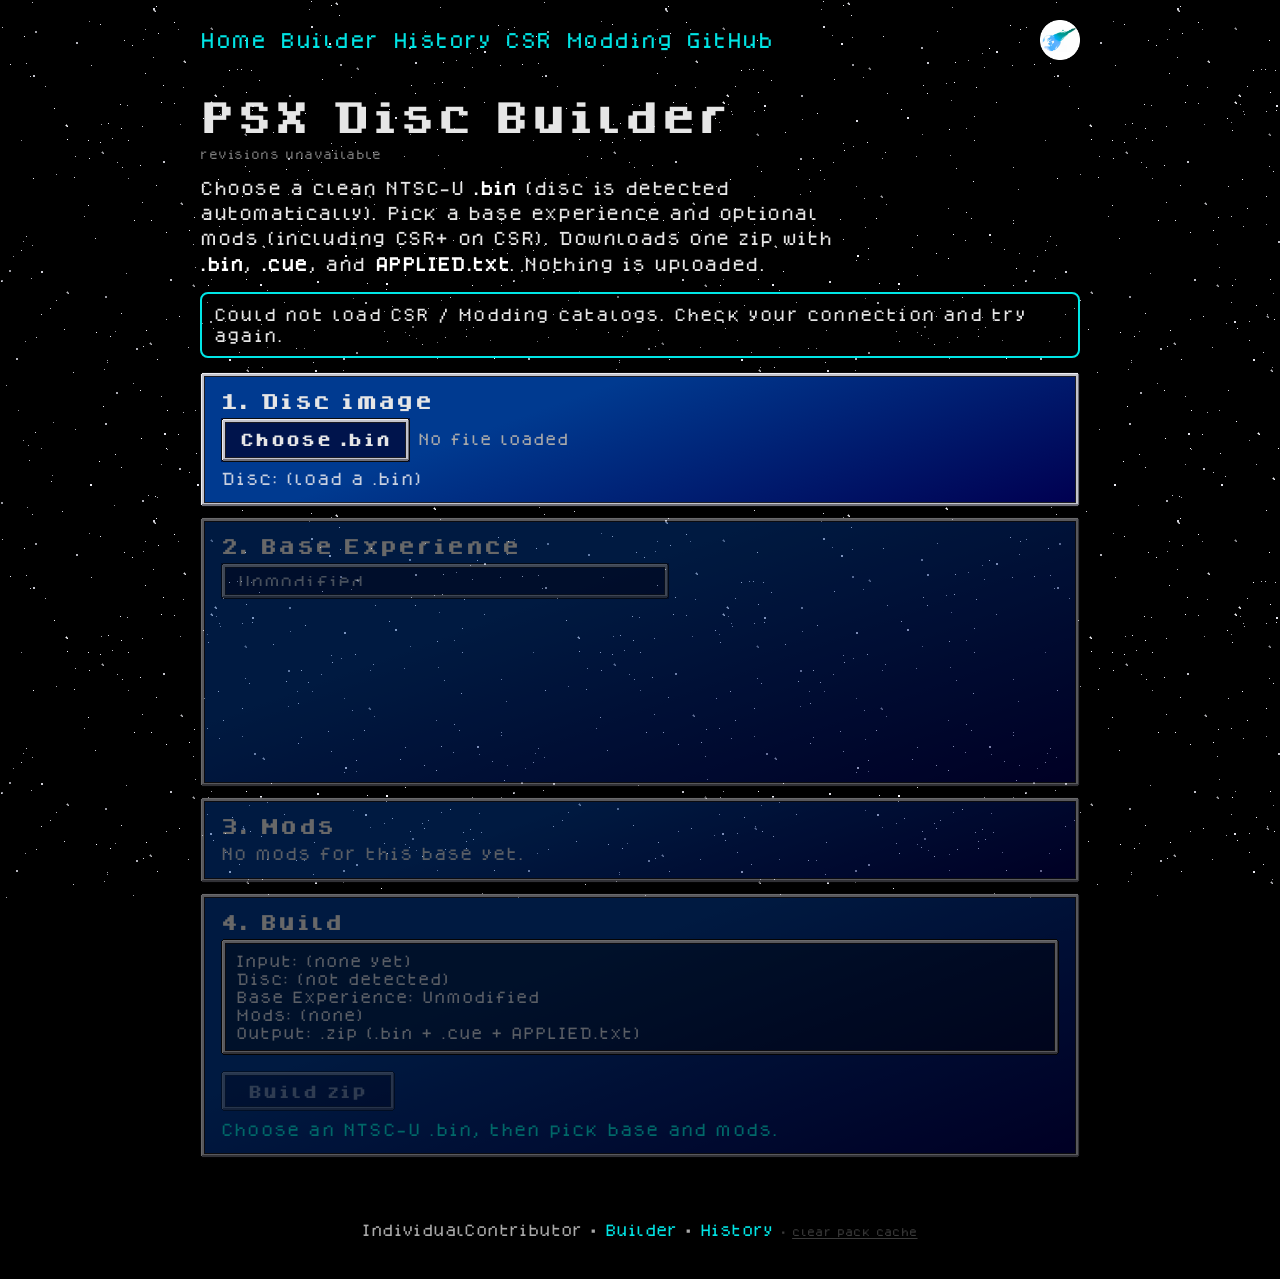
==== commit fd7b7101: "updates" ====
--- a/builder/index.html
+++ b/builder/index.html
@@ -66,13 +66,11 @@
 
 			<section class="panel" id="panel-base">
 				<h2>2. Base Experience</h2>
-				<p class="explainer" id="explainer-base"></p>
 				<div id="base-list"></div>
 			</section>
 
 			<section class="panel" id="panel-mods">
 				<h2>3. Mods</h2>
-				<p class="explainer" id="explainer-mods"></p>
 				<div id="mod-list" class="layer-list"></div>
 			</section>
 
--- a/builder/builder.css
+++ b/builder/builder.css
@@ -39,6 +39,10 @@
 }
 
 /* Builder panels slightly tighter than site default */
+#panel-base {
+    min-height: 270px;
+}
+
 .panel {
 	padding: 14px 16px;
 	margin-bottom: 10px;
@@ -256,7 +260,6 @@
 	white-space: nowrap;
 }
 
-/* Single line for labels since we prevent wrapping */
 .layer-list .addon-group-label {
 	min-height: 1.3em;
 }
@@ -433,17 +436,6 @@
 	opacity: 0.85;
 }
 
-/* Secondary line under free checkboxes (e.g. Single-disc whole-game hint) */
-.choice-hint {
-	display: block;
-	margin-top: 0.2rem;
-	font-size: 0.85em;
-	font-weight: normal;
-	opacity: 0.8;
-	line-height: 1.35;
-	max-width: 36rem;
-}
-
 .builder-revision {
 	margin: 0.15rem 0 0.75rem;
 	font-size: 0.62rem;
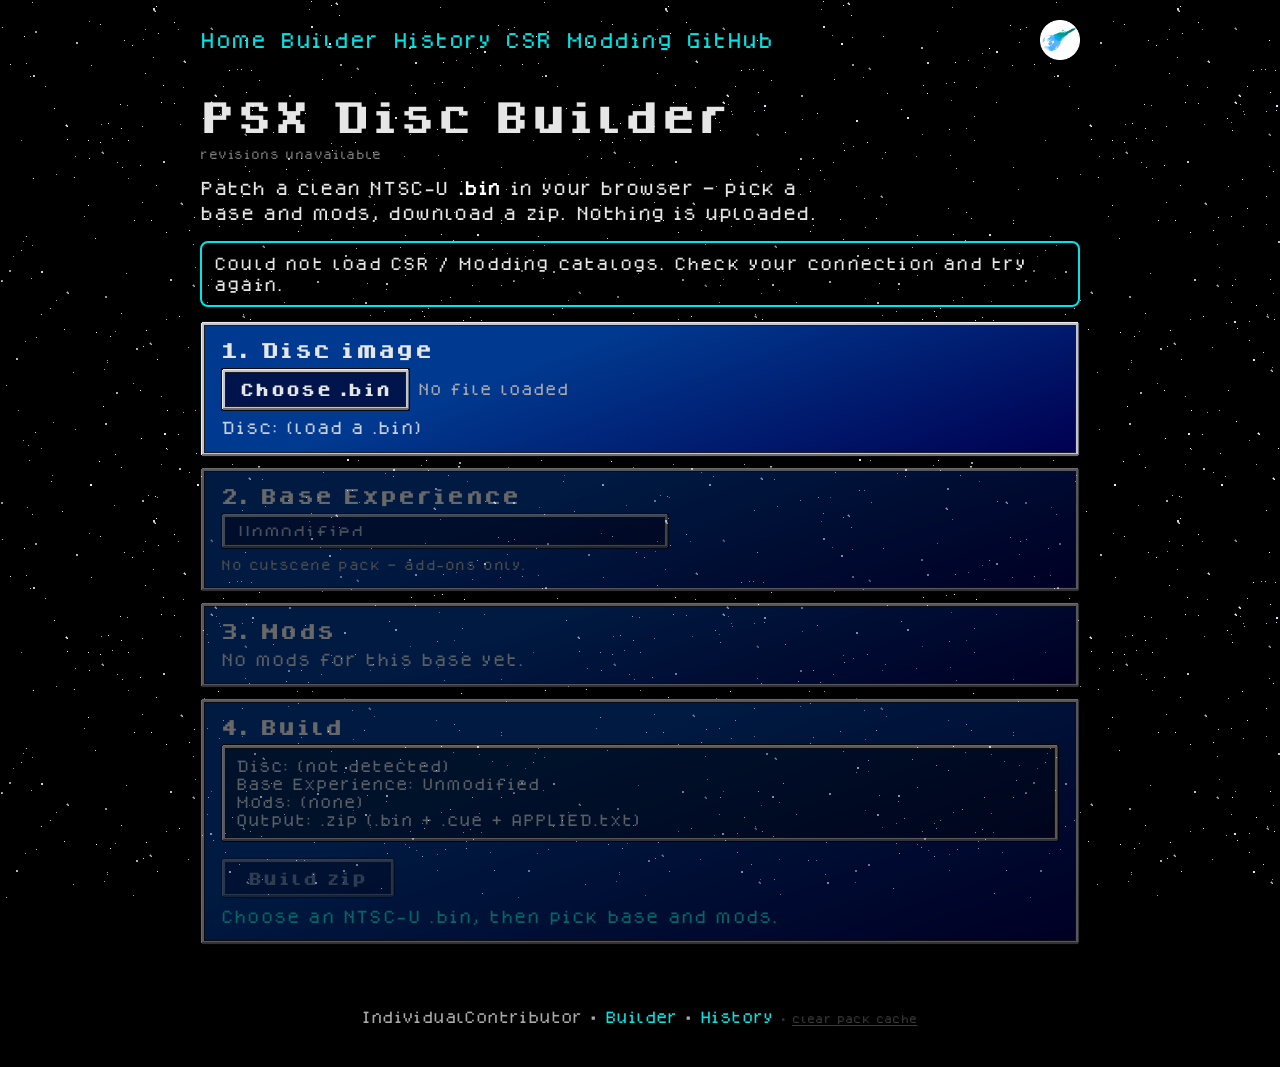
==== commit 91c1a241: "builder updates" ====
--- a/builder/index.html
+++ b/builder/index.html
@@ -43,10 +43,7 @@
 				<h1 id="page-title">PSX Disc Builder</h1>
 				<p id="builder-revision" class="builder-revision" title="Latest GitHub commits touching each repo's builder/ folder">…</p>
 				<p class="lede">
-					Choose a clean NTSC-U <strong>.bin</strong> (disc is detected automatically).
-					Pick a base experience and optional mods (including CSR+ on CSR).
-					Downloads one zip with <strong>.bin</strong>, <strong>.cue</strong>, and
-					<strong>APPLIED.txt</strong>. Nothing is uploaded.
+					Patch a clean NTSC-U <strong>.bin</strong> in your browser — pick a base and mods, download a zip. Nothing is uploaded.
 				</p>
 			</header>
 
--- a/builder/builder.css
+++ b/builder/builder.css
@@ -39,10 +39,6 @@
 }
 
 /* Builder panels slightly tighter than site default */
-#panel-base {
-    min-height: 270px;
-}
-
 .panel {
 	padding: 14px 16px;
 	margin-bottom: 10px;
@@ -163,6 +159,18 @@
 	color: var(--ff7-muted);
 	font-size: 0.8rem;
 	letter-spacing: 1px;
+}
+
+/* One line under the base dropdown, hidden when a base carries no blurb. */
+.base-tagline {
+	margin: 8px 0 0;
+	color: var(--ff7-muted);
+	font-size: 0.7rem;
+	line-height: 1.45;
+}
+
+.base-tagline:empty {
+	display: none;
 }
 
 button, .file-btn {
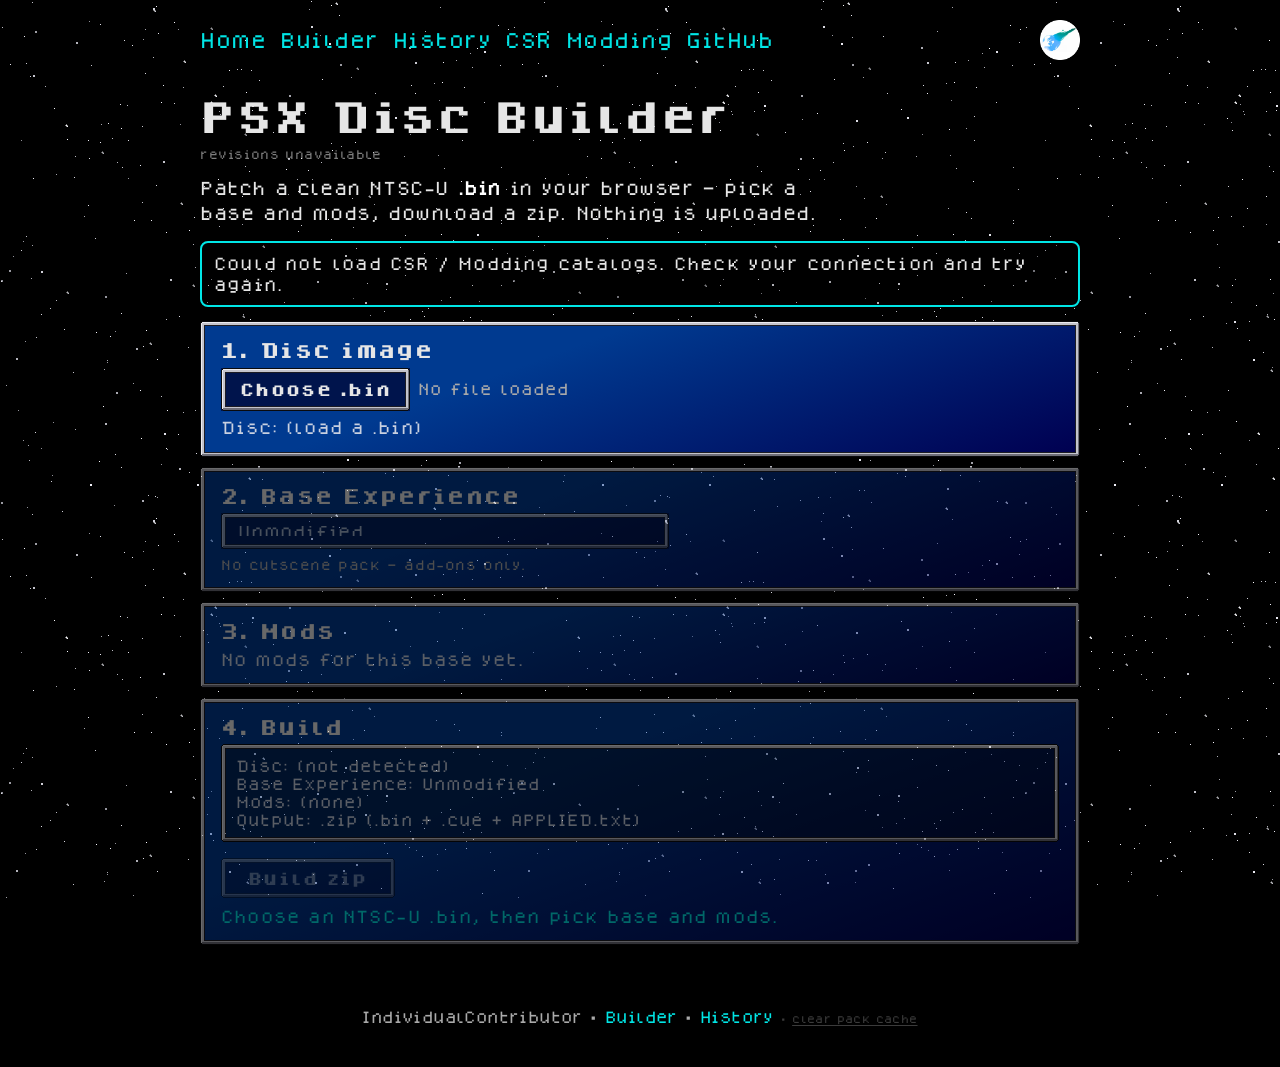
==== commit b1bc51de: "new builder image" ====
--- a/builder/index.html
+++ b/builder/index.html
@@ -12,7 +12,7 @@
 	<meta property="og:url" content="https://individualcontributor.dev/builder/" />
 	<meta property="og:title" content="PSX Disc Builder — IndividualContributor" />
 	<meta property="og:description" content="Apply CSR, Highwind, CSR+, and mods to your Final Fantasy VII NTSC-U .bin in the browser." />
-	<meta property="og:image" content="https://individualcontributor.dev/og-builder.png" />
+	<meta property="og:image" content="https://individualcontributor.dev/og-builder-1.png" />
 	<meta property="og:image:type" content="image/png" />
 	<meta property="og:image:width" content="1200" />
 	<meta property="og:image:height" content="630" />
@@ -20,7 +20,7 @@
 	<meta name="twitter:card" content="summary_large_image" />
 	<meta name="twitter:title" content="PSX Disc Builder — IndividualContributor" />
 	<meta name="twitter:description" content="Apply CSR, Highwind, CSR+, and mods to your Final Fantasy VII NTSC-U .bin in the browser." />
-	<meta name="twitter:image" content="https://individualcontributor.dev/og-builder.png" />
+	<meta name="twitter:image" content="https://individualcontributor.dev/og-builder-1.png" />
 </head>
 <body>
 	<div id="space"></div>
